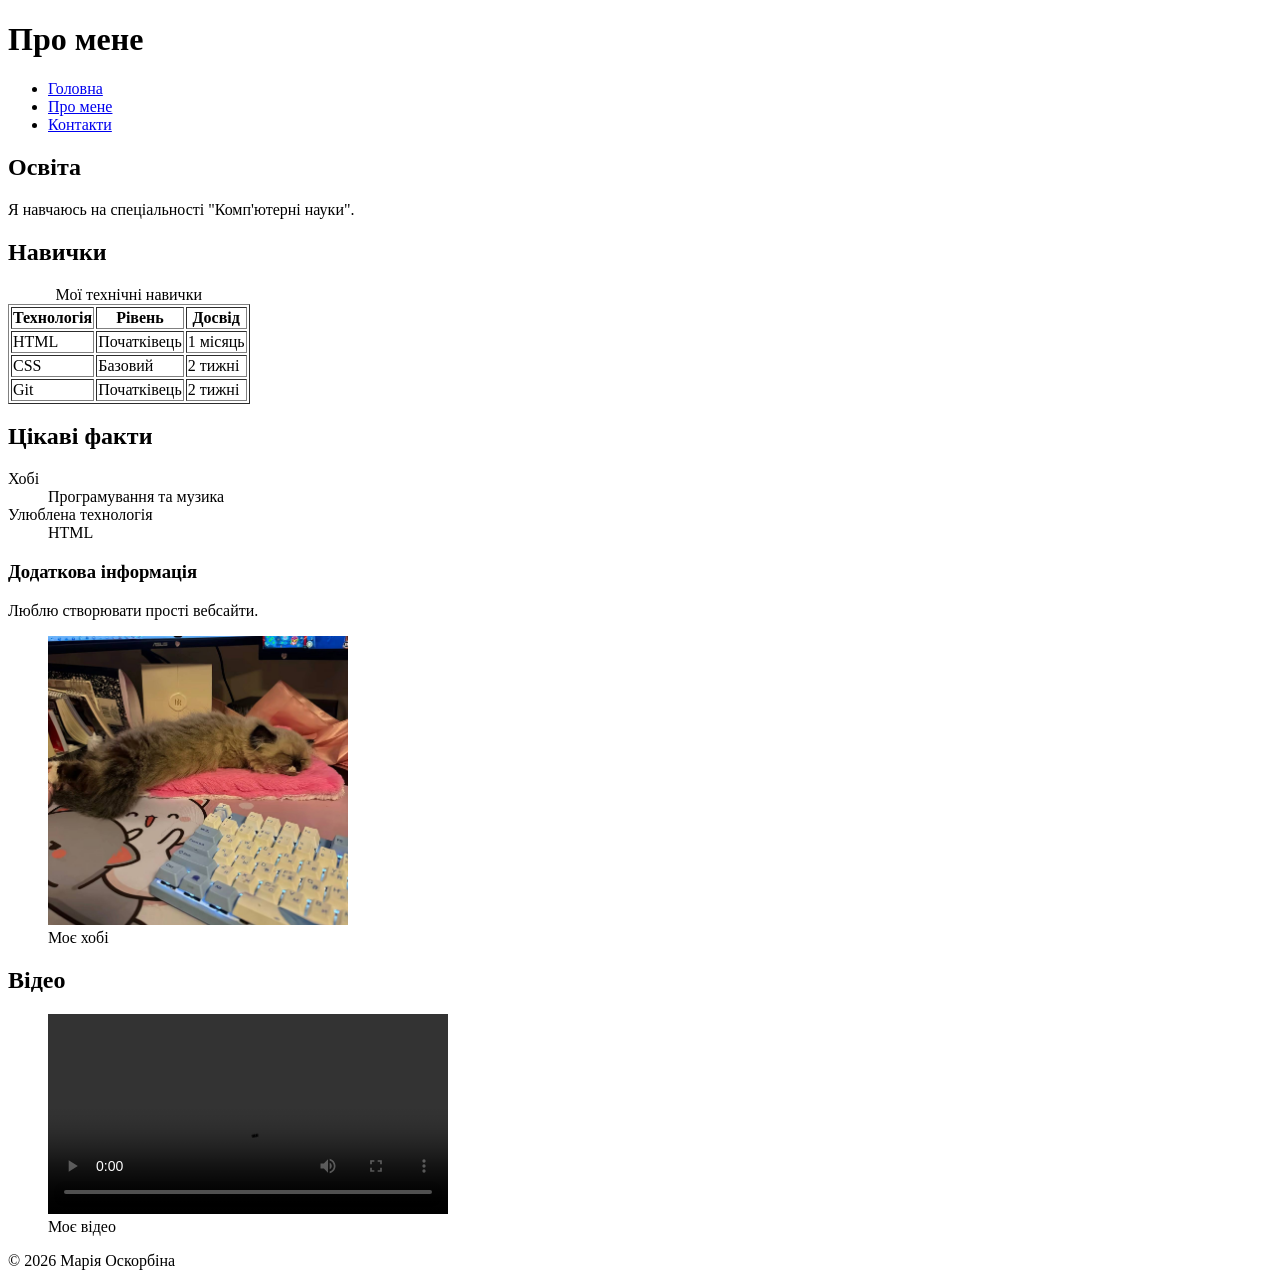
==== about.html @ 09292b3b "init: initialize project" ====
<!DOCTYPE html>
<html lang="uk">

<head>
    <meta charset="UTF-8">

    <meta
            name="viewport"
            content="width=device-width, initial-scale=1.0"
    >

    <meta
            name="description"
            content="Інформація про мене"
    >

    <meta
            name="author"
            content="Твоє ім'я"
    >

    <title>
        Про мене — Портфоліо
    </title>
</head>

<body>

<header>

    <h1>
        Про мене
    </h1>

    <nav>

        <ul>

            <li>
                <a href="index.html">
                    Головна
                </a>
            </li>

            <li>
                <a href="about.html">
                    Про мене
                </a>
            </li>

            <li>
                <a href="contacts.html">
                    Контакти
                </a>
            </li>

        </ul>

    </nav>

</header>

<main>

    <section>

        <h2>
            Освіта
        </h2>

        <p>
            Я навчаюсь на спеціальності
            "Комп'ютерні науки".
        </p>

    </section>

    <section>

        <h2>
            Навички
        </h2>

        <table border="1">

            <caption>
                Мої технічні навички
            </caption>

            <thead>

            <tr>

                <th>
                    Технологія
                </th>

                <th>
                    Рівень
                </th>

                <th>
                    Досвід
                </th>

            </tr>

            </thead>

            <tbody>

            <tr>

                <td>
                    HTML
                </td>

                <td>
                    Початківець
                </td>

                <td>
                    1 місяць
                </td>

            </tr>

            <tr>

                <td>
                    CSS
                </td>

                <td>
                    Базовий
                </td>

                <td>
                    2 тижні
                </td>

            </tr>

            <tr>

                <td>
                    Git
                </td>

                <td>
                    Початківець
                </td>

                <td>
                    2 тижні
                </td>

            </tr>

            </tbody>

        </table>

    </section>

    <section>

        <h2>
            Цікаві факти
        </h2>

        <dl>

            <dt>
                Хобі
            </dt>

            <dd>
                Програмування та музика
            </dd>

            <dt>
                Улюблена технологія
            </dt>

            <dd>
                HTML
            </dd>

        </dl>

    </section>

    <aside>

        <h3>
            Додаткова інформація
        </h3>

        <p>
            Люблю створювати прості вебсайти.
        </p>

    </aside>

    <figure>

        <img
                src="images/hobby.jpg"
                alt="Моє хобі"
                width="300"
        >

        <figcaption>
            Моє хобі
        </figcaption>

    </figure>

    <section>

        <h2>
            Відео
        </h2>

        <figure>

            <video
                    controls
                    width="400"
            >

                <source
                        src="video/intro.mp4"
                        type="video/mp4"
                >

                Ваш браузер не підтримує відео.

            </video>

            <figcaption>
                Моє відео
            </figcaption>

        </figure>

    </section>

</main>

<footer>

    <p>
        &copy; 2026 Марія Оскорбіна
    </p>

</footer>

</body>

</html>
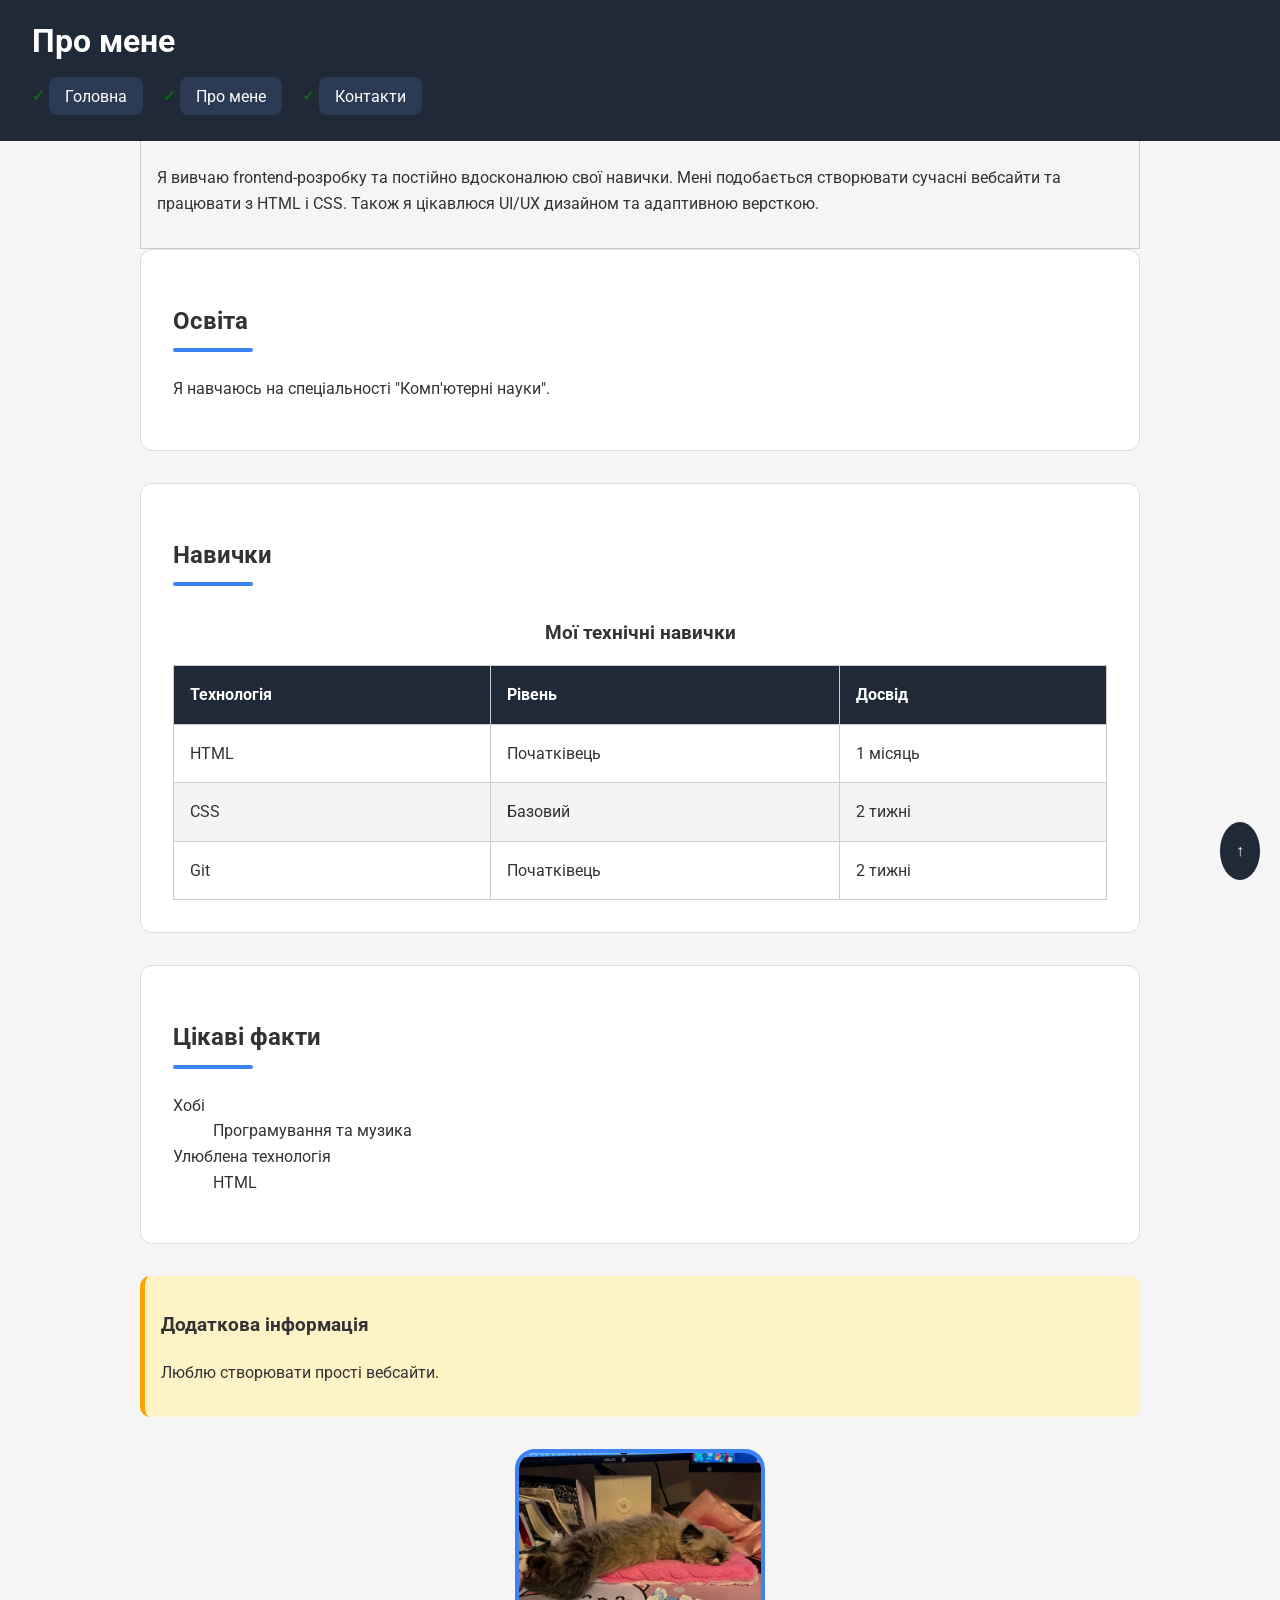
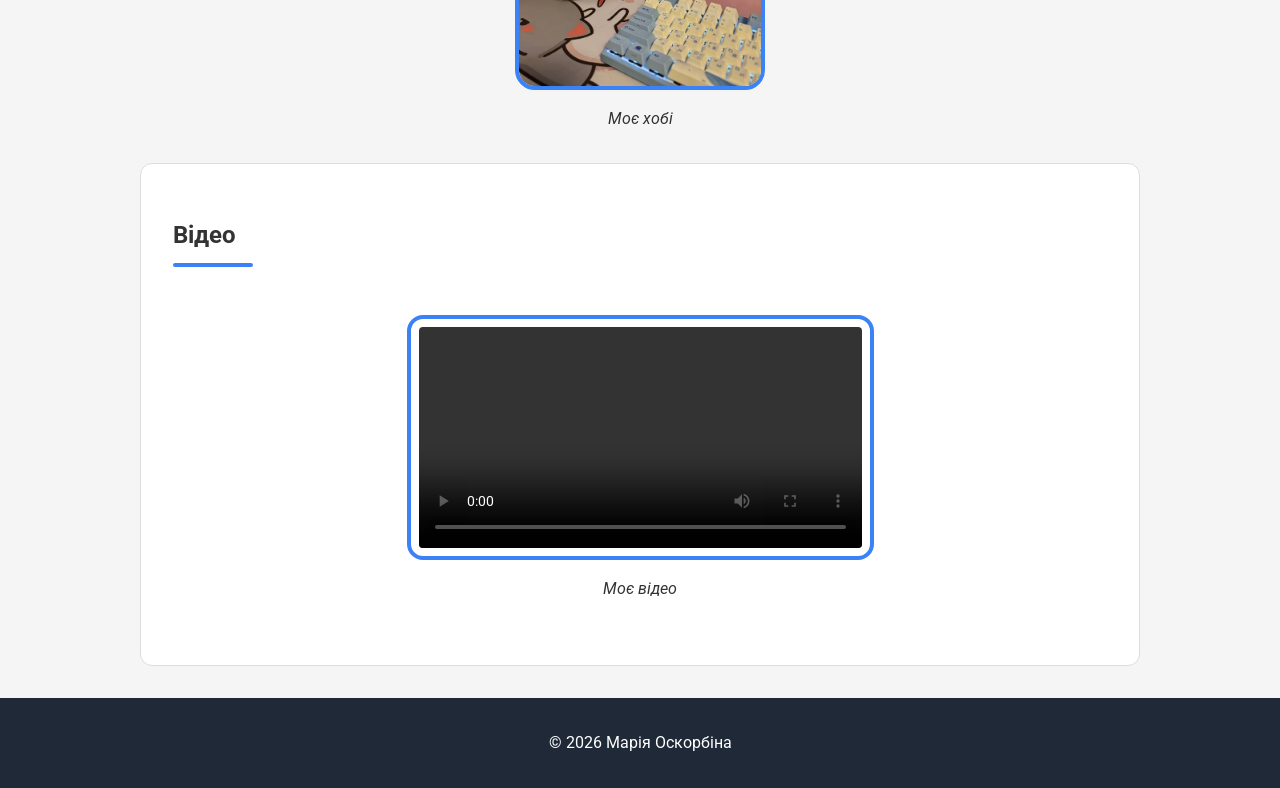
==== commit 6cce89f5: "feat: style multimedia elements" ====
--- a/about.html
+++ b/about.html
@@ -2,6 +2,7 @@
 <html lang="uk">
 
 <head>
+    <link rel="stylesheet" href="styles.css">
     <meta charset="UTF-8">
 
     <meta
@@ -61,6 +62,13 @@
 </header>
 
 <main>
+    <div class="scroll-box">
+        <p>
+            Я вивчаю frontend-розробку та постійно вдосконалюю свої навички.
+            Мені подобається створювати сучасні вебсайти та працювати з HTML і CSS.
+            Також я цікавлюся UI/UX дизайном та адаптивною версткою.
+        </p>
+    </div>
 
     <section>
 
@@ -256,7 +264,7 @@
     </p>
 
 </footer>
-
+<a href="#" class="back-to-top">↑</a>
 </body>
 
 </html>
--- a/styles.css
+++ b/styles.css
@@ -0,0 +1,331 @@
+/* ===== Google Fonts ===== */
+@import url('https://fonts.googleapis.com/css2?family=Roboto:wght@300;400;500;700&display=swap');
+
+/* ===== Загальні стилі ===== */
+
+*,
+*::before,
+*::after {
+    box-sizing: border-box;
+}
+
+body {
+    margin: 0;
+    padding: 0;
+    font-family: 'Roboto', Arial, sans-serif;
+    background-color: #f5f5f5;
+    color: rgb(51, 51, 51);
+    line-height: 1.6;
+    font-size: 1rem;
+    padding-top: 100px;
+}
+
+/* ===== Хедер та навігація ===== */
+
+header {
+    background-color: #1f2937;
+    color: white;
+    padding: 1rem 2rem;
+    position: fixed;
+    top: 0;
+    width: 100%;
+    z-index: 1000;
+}
+
+header h1 {
+    margin: 0;
+}
+
+nav ul {
+    list-style: none;
+    padding: 0;
+    margin-top: 1rem;
+}
+
+nav ul li {
+    display: inline-block;
+    margin-right: 1rem;
+}
+
+nav ul li a:link {
+    color: white;
+    text-decoration: none;
+    background-color: hsl(217, 33%, 25%);
+    padding: 0.6rem 1rem;
+    border-radius: 8px;
+    transition: 0.3s;
+}
+
+nav ul li a:visited {
+    color: #d1d5db;
+}
+
+nav ul li a:hover {
+    background-color: #3b82f6;
+}
+
+nav ul li a:active {
+    background-color: #1d4ed8;
+}
+
+nav ul li a:focus {
+    outline: 2px solid yellow;
+}
+
+/* ===== Основний контент ===== */
+
+main {
+    width: 90%;
+    max-width: 1000px;
+    margin: 2rem auto;
+}
+
+section {
+    background-color: white;
+    padding: 2rem;
+    margin-bottom: 2rem;
+    border-radius: 12px;
+    border: 1px solid #ddd;
+}
+
+h2 {
+    position: relative;
+    margin-bottom: 1.5rem;
+}
+
+h2::after {
+    content: "";
+    display: block;
+    width: 80px;
+    height: 4px;
+    background-color: #3b82f6;
+    margin-top: 0.5rem;
+    border-radius: 2px;
+}
+
+p {
+    margin-bottom: 1rem;
+}
+
+/* ===== Зображення ===== */
+
+figure {
+    margin: 2rem 0;
+    text-align: center;
+    position: relative;
+}
+
+img {
+    width: 250px;
+    max-width: 100%;
+    border-radius: 20px;
+    border: 4px solid #3b82f6;
+    overflow: hidden;
+}
+
+figcaption {
+    margin-top: 0.5rem;
+    font-style: italic;
+}
+
+/* ===== Relative + Absolute ===== */
+
+.image-badge {
+    position: absolute;
+    top: 10px;
+    right: 10px;
+    background-color: crimson;
+    color: white;
+    padding: 0.5rem;
+    border-radius: 50%;
+    font-size: 0.8rem;
+}
+
+/* ===== Таблиця ===== */
+
+table {
+    width: 100%;
+    border-collapse: collapse;
+    margin-top: 2rem;
+}
+
+caption {
+    font-size: 1.2rem;
+    margin-bottom: 1rem;
+    font-weight: bold;
+}
+
+th,
+td {
+    border: 1px solid #ccc;
+    padding: 1rem;
+    text-align: left;
+}
+
+th {
+    background-color: #1f2937;
+    color: white;
+}
+
+tbody tr:nth-child(even) {
+    background-color: #f3f4f6;
+}
+
+tbody tr:hover {
+    background-color: #dbeafe;
+}
+
+/* ===== Списки ===== */
+
+ul li::before {
+    content: "✓ ";
+    color: green;
+}
+
+/* ===== Quote ===== */
+
+blockquote {
+    background-color: #e0f2fe;
+    border-left: 5px solid #0284c7;
+    padding: 1rem;
+    margin: 2rem 0;
+    font-style: italic;
+    position: relative;
+}
+
+blockquote::before {
+    content: "“";
+    font-size: 3rem;
+    position: absolute;
+    left: 10px;
+    top: -10px;
+    color: #0284c7;
+}
+
+/* ===== Форма ===== */
+
+form {
+    background-color: white;
+    padding: 2rem;
+    border-radius: 12px;
+    border: 1px solid #ddd;
+}
+
+fieldset {
+    margin-bottom: 1.5rem;
+    border: 2px solid #3b82f6;
+    padding: 1rem;
+    border-radius: 10px;
+}
+
+legend {
+    font-weight: bold;
+}
+
+label {
+    display: block;
+    margin-top: 1rem;
+    margin-bottom: 0.5rem;
+}
+
+input[type="text"],
+input[type="email"],
+select,
+textarea {
+    width: 100%;
+    padding: 0.8rem;
+    border: 1px solid #ccc;
+    border-radius: 8px;
+}
+
+input[type="text"]:focus,
+input[type="email"]:focus,
+textarea:focus,
+select:focus {
+    outline: none;
+    border-color: #3b82f6;
+    box-shadow: 0 0 5px rgba(59, 130, 246, 0.5);
+}
+
+input[type="radio"],
+input[type="checkbox"] {
+    margin-right: 0.5rem;
+}
+
+button {
+    background-color: #3b82f6;
+    color: white;
+    padding: 1rem 2rem;
+    border: none;
+    border-radius: 10px;
+    cursor: pointer;
+    margin-top: 1rem;
+    transition: 0.3s;
+}
+
+button:hover {
+    background-color: #2563eb;
+}
+
+button:active {
+    background-color: #1d4ed8;
+}
+
+/* ===== Aside ===== */
+
+aside {
+    background-color: #fef3c7;
+    padding: 1rem;
+    border-left: 5px solid orange;
+    margin-top: 2rem;
+    border-radius: 10px;
+}
+
+/* ===== Overflow ===== */
+
+.scroll-box {
+    max-height: 150px;
+    overflow-y: auto;
+    padding: 1rem;
+    border: 1px solid #ccc;
+    margin-top: 1rem;
+}
+
+/* ===== Відео та аудіо ===== */
+
+video,
+audio {
+    width: 50%;
+    margin-top: 1rem;
+    border: 4px solid #3b82f6;
+    border-radius: 16px;
+    padding: 0.5rem;
+    background-color: #ffffff;
+}
+/* ===== Кнопка нагору ===== */
+
+.back-to-top {
+    position: fixed;
+    bottom: 20px;
+    right: 20px;
+    background-color: #1f2937;
+    color: white;
+    padding: 1rem;
+    border-radius: 50%;
+    text-decoration: none;
+    z-index: 1000;
+}
+
+.back-to-top:hover {
+    background-color: #3b82f6;
+}
+
+/* ===== Футер ===== */
+
+footer {
+    background-color: #1f2937;
+    color: white;
+    text-align: center;
+    padding: 1rem;
+    margin-top: 2rem;
+}
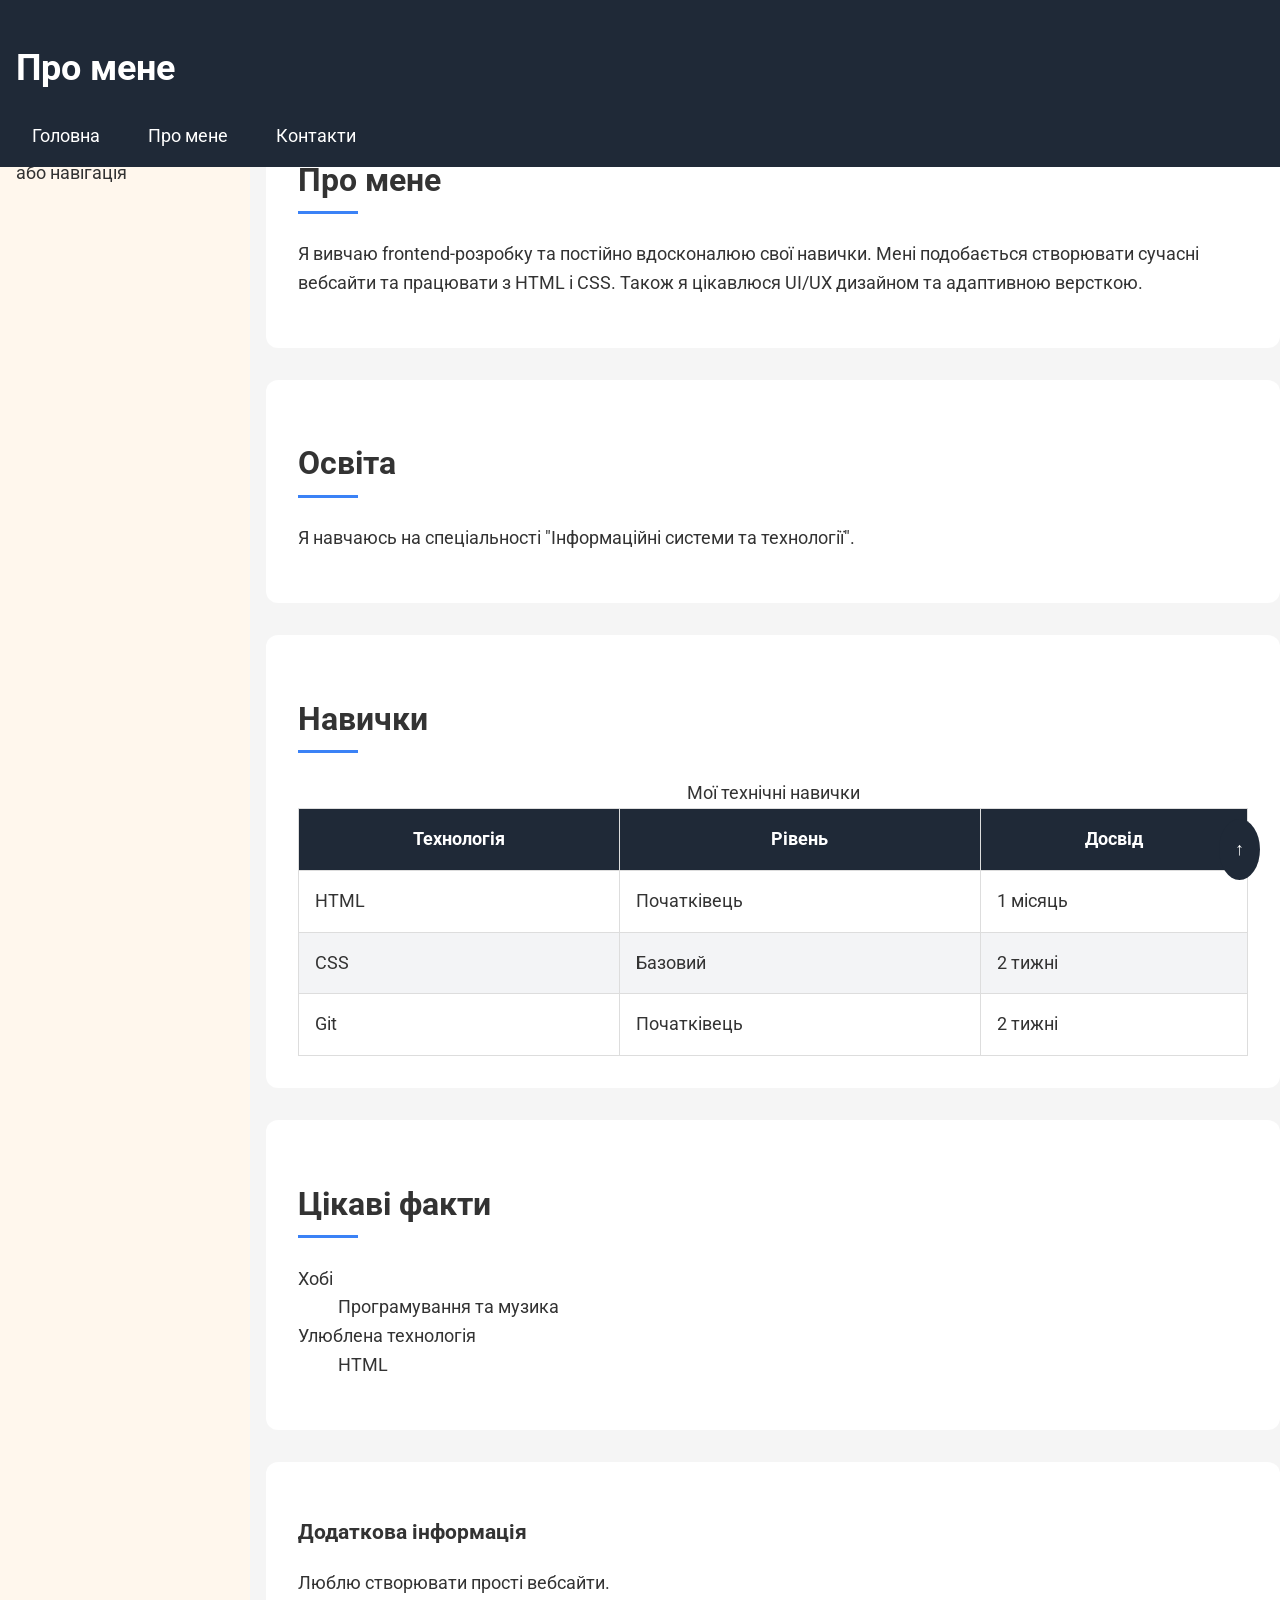
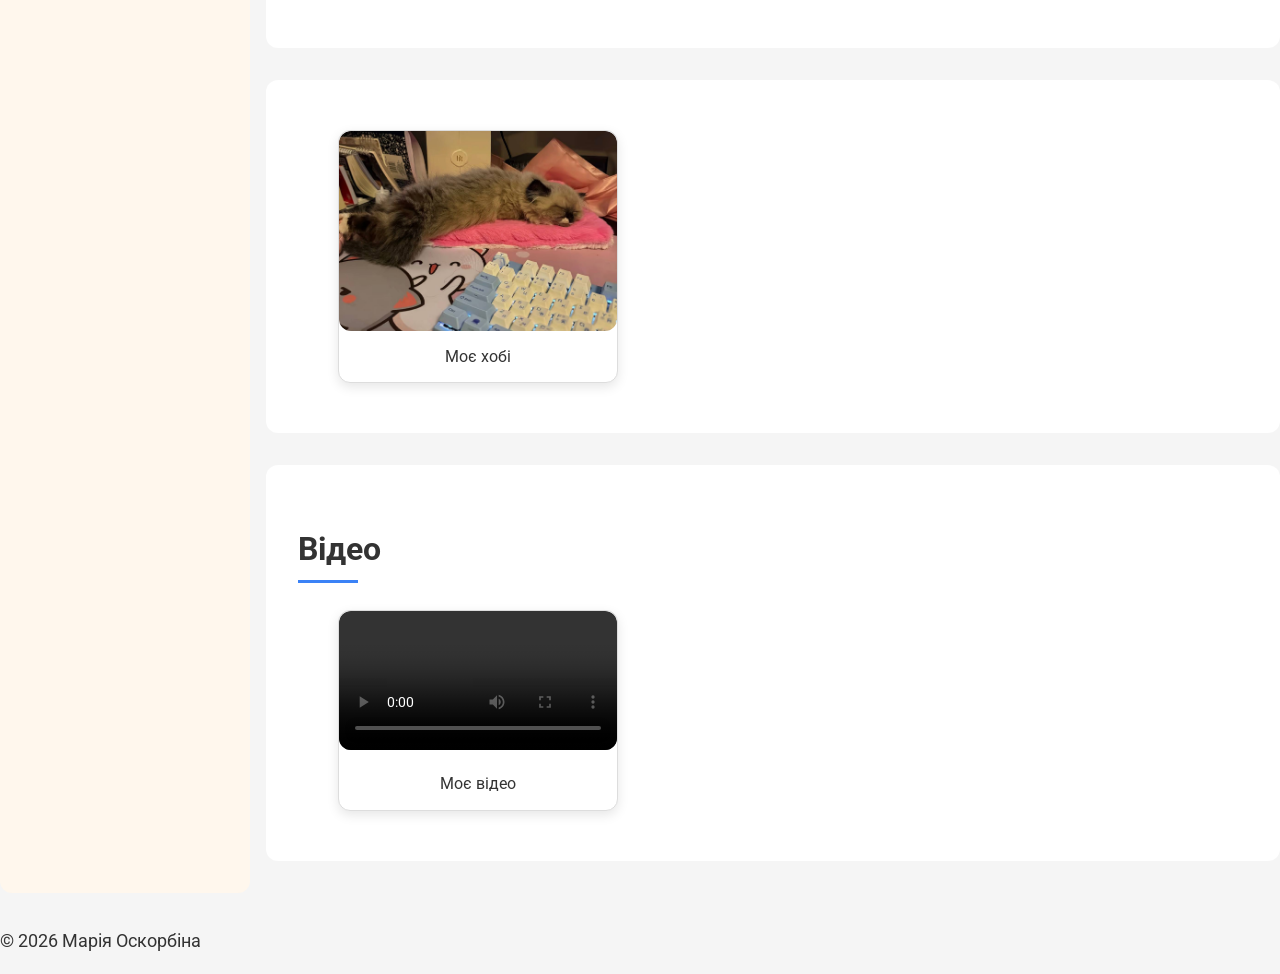
==== commit 00439ec5: "feat: lab 3 responsive layout" ====
--- a/about.html
+++ b/about.html
@@ -3,268 +3,171 @@
 
 <head>
     <link rel="stylesheet" href="styles.css">
+
     <meta charset="UTF-8">
+    <meta name="viewport" content="width=device-width, initial-scale=1.0">
 
-    <meta
-            name="viewport"
-            content="width=device-width, initial-scale=1.0"
-    >
+    <meta name="description" content="Інформація про мене">
+    <meta name="author" content="Марія Оскорбіна">
 
-    <meta
-            name="description"
-            content="Інформація про мене"
-    >
-
-    <meta
-            name="author"
-            content="Твоє ім'я"
-    >
-
-    <title>
-        Про мене — Портфоліо
-    </title>
+    <title>Про мене — Портфоліо</title>
 </head>
 
 <body>
 
-<header>
+<div class="page">
 
-    <h1>
-        Про мене
-    </h1>
+    <header class="header">
 
-    <nav>
+        <h1>Про мене</h1>
 
-        <ul>
+        <nav class="nav">
 
-            <li>
-                <a href="index.html">
-                    Головна
-                </a>
-            </li>
+            <input type="checkbox" id="menu-toggle" class="menu-toggle">
 
-            <li>
-                <a href="about.html">
-                    Про мене
-                </a>
-            </li>
+            <label for="menu-toggle" class="hamburger">
+                <span></span>
+                <span></span>
+                <span></span>
+            </label>
 
-            <li>
-                <a href="contacts.html">
-                    Контакти
-                </a>
-            </li>
+            <ul class="nav-list">
+                <li><a class="nav-link" href="index.html">Головна</a></li>
+                <li><a class="nav-link" href="about.html">Про мене</a></li>
+                <li><a class="nav-link" href="contacts.html">Контакти</a></li>
+            </ul>
 
-        </ul>
+        </nav>
 
-    </nav>
+    </header>
 
-</header>
+    <main class="content">
 
-<main>
-    <div class="scroll-box">
-        <p>
-            Я вивчаю frontend-розробку та постійно вдосконалюю свої навички.
-            Мені подобається створювати сучасні вебсайти та працювати з HTML і CSS.
-            Також я цікавлюся UI/UX дизайном та адаптивною версткою.
-        </p>
-    </div>
+        <section class="section">
 
-    <section>
+            <h2>Про мене</h2>
 
-        <h2>
-            Освіта
-        </h2>
+            <div class="scroll-box">
+                <p>
+                    Я вивчаю frontend-розробку та постійно вдосконалюю свої навички.
+                    Мені подобається створювати сучасні вебсайти та працювати з HTML і CSS.
+                    Також я цікавлюся UI/UX дизайном та адаптивною версткою.
+                </p>
+            </div>
 
-        <p>
-            Я навчаюсь на спеціальності
-            "Комп'ютерні науки".
-        </p>
+        </section>
 
-    </section>
+        <section class="section">
 
-    <section>
+            <h2>Освіта</h2>
 
-        <h2>
-            Навички
-        </h2>
+            <p>Я навчаюсь на спеціальності "Інформаційні системи та технології".</p>
 
-        <table border="1">
+        </section>
 
-            <caption>
-                Мої технічні навички
-            </caption>
+        <section class="section">
 
-            <thead>
+            <h2>Навички</h2>
 
-            <tr>
+            <table class="table">
 
-                <th>
-                    Технологія
-                </th>
+                <caption>Мої технічні навички</caption>
 
-                <th>
-                    Рівень
-                </th>
+                <thead>
+                <tr>
+                    <th>Технологія</th>
+                    <th>Рівень</th>
+                    <th>Досвід</th>
+                </tr>
+                </thead>
 
-                <th>
-                    Досвід
-                </th>
+                <tbody>
+                <tr>
+                    <td>HTML</td>
+                    <td>Початківець</td>
+                    <td>1 місяць</td>
+                </tr>
 
-            </tr>
+                <tr>
+                    <td>CSS</td>
+                    <td>Базовий</td>
+                    <td>2 тижні</td>
+                </tr>
 
-            </thead>
+                <tr>
+                    <td>Git</td>
+                    <td>Початківець</td>
+                    <td>2 тижні</td>
+                </tr>
+                </tbody>
 
-            <tbody>
+            </table>
 
-            <tr>
+        </section>
 
-                <td>
-                    HTML
-                </td>
+        <section class="section">
 
-                <td>
-                    Початківець
-                </td>
+            <h2>Цікаві факти</h2>
 
-                <td>
-                    1 місяць
-                </td>
+            <dl>
+                <dt>Хобі</dt>
+                <dd>Програмування та музика</dd>
 
-            </tr>
+                <dt>Улюблена технологія</dt>
+                <dd>HTML</dd>
+            </dl>
 
-            <tr>
+        </section>
 
-                <td>
-                    CSS
-                </td>
+        <section class="section">
 
-                <td>
-                    Базовий
-                </td>
+            <aside class="aside">
+                <h3>Додаткова інформація</h3>
+                <p>Люблю створювати прості вебсайти.</p>
+            </aside>
 
-                <td>
-                    2 тижні
-                </td>
+        </section>
 
-            </tr>
+        <section class="section">
 
-            <tr>
+            <figure class="card">
+                <img src="images/hobby.jpg" alt="Моє хобі">
+                <figcaption>Моє хобі</figcaption>
+            </figure>
 
-                <td>
-                    Git
-                </td>
+        </section>
 
-                <td>
-                    Початківець
-                </td>
+        <section class="section">
 
-                <td>
-                    2 тижні
-                </td>
+            <h2>Відео</h2>
 
-            </tr>
+            <figure class="card video-card">
 
-            </tbody>
+                <video controls width="400">
+                    <source src="video/intro.mp4" type="video/mp4">
+                    Ваш браузер не підтримує відео.
+                </video>
 
-        </table>
+                <figcaption>Моє відео</figcaption>
 
-    </section>
+            </figure>
 
-    <section>
+        </section>
 
-        <h2>
-            Цікаві факти
-        </h2>
+    </main>
 
-        <dl>
-
-            <dt>
-                Хобі
-            </dt>
-
-            <dd>
-                Програмування та музика
-            </dd>
-
-            <dt>
-                Улюблена технологія
-            </dt>
-
-            <dd>
-                HTML
-            </dd>
-
-        </dl>
-
-    </section>
-
-    <aside>
-
-        <h3>
-            Додаткова інформація
-        </h3>
-
-        <p>
-            Люблю створювати прості вебсайти.
-        </p>
-
+    <aside class="sidebar">
+        <p>Sidebar: додаткові блоки або навігація</p>
     </aside>
 
-    <figure>
+    <footer class="footer">
+        <p>&copy; 2026 Марія Оскорбіна</p>
+    </footer>
 
-        <img
-                src="images/hobby.jpg"
-                alt="Моє хобі"
-                width="300"
-        >
+    <a href="#" class="back-to-top">↑</a>
 
-        <figcaption>
-            Моє хобі
-        </figcaption>
+</div>
 
-    </figure>
-
-    <section>
-
-        <h2>
-            Відео
-        </h2>
-
-        <figure>
-
-            <video
-                    controls
-                    width="400"
-            >
-
-                <source
-                        src="video/intro.mp4"
-                        type="video/mp4"
-                >
-
-                Ваш браузер не підтримує відео.
-
-            </video>
-
-            <figcaption>
-                Моє відео
-            </figcaption>
-
-        </figure>
-
-    </section>
-
-</main>
-
-<footer>
-
-    <p>
-        &copy; 2026 Марія Оскорбіна
-    </p>
-
-</footer>
-<a href="#" class="back-to-top">↑</a>
 </body>
 
 </html>
--- a/styles.css
+++ b/styles.css
@@ -1,7 +1,25 @@
-/* ===== Google Fonts ===== */
 @import url('https://fonts.googleapis.com/css2?family=Roboto:wght@300;400;500;700&display=swap');
 
-/* ===== Загальні стилі ===== */
+/* ===== CSS VARIABLES ===== */
+
+:root {
+    --color-primary: #3b82f6;
+    --color-secondary: #2563eb;
+    --color-bg: #f5f5f5;
+    --color-text: #333;
+    --color-accent: #e74c3c;
+
+    --font-main: 'Roboto', Arial, sans-serif;
+
+    --spacing-sm: 0.5rem;
+    --spacing-md: 1rem;
+    --spacing-lg: 2rem;
+
+    --radius: 12px;
+    --transition: 0.3s;
+}
+
+/* ===== RESET ===== */
 
 *,
 *::before,
@@ -11,321 +29,269 @@
 
 body {
     margin: 0;
-    padding: 0;
-    font-family: 'Roboto', Arial, sans-serif;
-    background-color: #f5f5f5;
-    color: rgb(51, 51, 51);
+    font-family: var(--font-main);
+    background: var(--color-bg);
+    color: var(--color-text);
     line-height: 1.6;
-    font-size: 1rem;
-    padding-top: 100px;
-}
-
-/* ===== Хедер та навігація ===== */
-
-header {
-    background-color: #1f2937;
-    color: white;
-    padding: 1rem 2rem;
+    font-size: clamp(0.95rem, 1.5vw, 1.125rem);
+    padding-top: 80px;
+}
+
+/* ===== GRID LAYOUT ===== */
+
+.page {
+    display: grid;
+    grid-template-areas:
+        "header"
+        "content"
+        "sidebar"
+        "footer";
+    grid-template-columns: 1fr;
+    gap: var(--spacing-md);
+    min-height: 100vh;
+}
+
+.header { grid-area: header; }
+.content { grid-area: content; }
+.sidebar { grid-area: sidebar; }
+.footer { grid-area: footer; }
+
+/* DESKTOP GRID */
+@media (min-width: 1024px) {
+    .page {
+        grid-template-areas:
+            "header header"
+            "sidebar content"
+            "footer footer";
+        grid-template-columns: 250px 1fr;
+    }
+}
+
+/* ===== HEADER + FLEX NAV ===== */
+
+.header {
     position: fixed;
     top: 0;
     width: 100%;
+    background: #1f2937;
+    color: white;
+    padding: var(--spacing-md);
     z-index: 1000;
 }
 
-header h1 {
+.nav {
+    display: flex;
+    justify-content: space-between;
+    align-items: center;
+}
+
+.nav-list {
+    list-style: none;
+    display: flex;
+    gap: var(--spacing-md);
     margin: 0;
-}
-
-nav ul {
-    list-style: none;
     padding: 0;
-    margin-top: 1rem;
-}
-
-nav ul li {
-    display: inline-block;
-    margin-right: 1rem;
-}
-
-nav ul li a:link {
+}
+
+.nav-link {
     color: white;
     text-decoration: none;
-    background-color: hsl(217, 33%, 25%);
-    padding: 0.6rem 1rem;
-    border-radius: 8px;
-    transition: 0.3s;
-}
-
-nav ul li a:visited {
-    color: #d1d5db;
-}
-
-nav ul li a:hover {
-    background-color: #3b82f6;
-}
-
-nav ul li a:active {
-    background-color: #1d4ed8;
-}
-
-nav ul li a:focus {
-    outline: 2px solid yellow;
-}
-
-/* ===== Основний контент ===== */
-
-main {
-    width: 90%;
-    max-width: 1000px;
-    margin: 2rem auto;
-}
-
-section {
-    background-color: white;
-    padding: 2rem;
-    margin-bottom: 2rem;
-    border-radius: 12px;
-    border: 1px solid #ddd;
+    padding: 0.5rem 1rem;
+    border-bottom: 2px solid transparent;
+    transition: var(--transition);
+}
+
+.nav-link:hover {
+    color: var(--color-primary);
+    border-bottom-color: var(--color-primary);
+}
+
+/* ===== HAMBURGER ===== */
+
+.menu-toggle {
+    display: none;
+}
+
+.hamburger {
+    display: none;
+    flex-direction: column;
+    gap: 5px;
+    cursor: pointer;
+}
+
+.hamburger span {
+    width: 25px;
+    height: 3px;
+    background: white;
+}
+
+/* mobile menu */
+@media (max-width: 768px) {
+
+    .hamburger {
+        display: flex;
+    }
+
+    .nav-list {
+        display: none;
+        flex-direction: column;
+        background: #1f2937;
+        position: absolute;
+        top: 70px;
+        right: 10px;
+        padding: 1rem;
+        border-radius: 10px;
+    }
+
+    .menu-toggle:checked ~ .nav-list {
+        display: flex;
+    }
+}
+
+/* ===== SECTIONS ===== */
+
+.section {
+    background: white;
+    padding: var(--spacing-lg);
+    border-radius: var(--radius);
+    margin-bottom: var(--spacing-lg);
+    animation: fadeIn 0.5s ease;
 }
 
 h2 {
+    font-size: clamp(1.2rem, 2.5vw, 2rem);
     position: relative;
-    margin-bottom: 1.5rem;
 }
 
 h2::after {
     content: "";
+    width: 60px;
+    height: 3px;
+    background: var(--color-primary);
     display: block;
-    width: 80px;
-    height: 4px;
-    background-color: #3b82f6;
-    margin-top: 0.5rem;
-    border-radius: 2px;
-}
-
-p {
-    margin-bottom: 1rem;
-}
-
-/* ===== Зображення ===== */
-
-figure {
-    margin: 2rem 0;
+    margin-top: 5px;
+}
+
+/* ===== CARDS GRID ===== */
+
+.card {
+    width: 280px;
+    border: 1px solid #ddd;
+    border-radius: 12px;
+    overflow: hidden;
+    background: #fff;
     text-align: center;
-    position: relative;
-}
-
-img {
-    width: 250px;
-    max-width: 100%;
-    border-radius: 20px;
-    border: 4px solid #3b82f6;
-    overflow: hidden;
-}
-
-figcaption {
-    margin-top: 0.5rem;
-    font-style: italic;
-}
-
-/* ===== Relative + Absolute ===== */
-
-.image-badge {
-    position: absolute;
-    top: 10px;
-    right: 10px;
-    background-color: crimson;
-    color: white;
-    padding: 0.5rem;
-    border-radius: 50%;
-    font-size: 0.8rem;
-}
-
-/* ===== Таблиця ===== */
+    box-shadow: 0 4px 12px rgba(0,0,0,0.1);
+    transition: transform 0.3s ease, box-shadow 0.3s ease;
+}
+
+.card:hover {
+    transform: translateY(-5px);
+    box-shadow: 0 8px 20px rgba(0,0,0,0.15);
+}
+
+.card img {
+    width: 100%;
+    height: 200px;      /* ФІКСОВАНА ВИСОТА */
+    object-fit: cover;  /* обрізає красиво без деформації */
+    display: block;
+}
+
+.card figcaption {
+    padding: 0.8rem;
+    font-size: 1rem;
+}
+
+/* ===== TABLE ===== */
 
 table {
     width: 100%;
     border-collapse: collapse;
-    margin-top: 2rem;
-}
-
-caption {
-    font-size: 1.2rem;
-    margin-bottom: 1rem;
-    font-weight: bold;
-}
-
-th,
-td {
+}
+
+th, td {
+    padding: var(--spacing-md);
+    border: 1px solid #ddd;
+}
+
+th {
+    background: #1f2937;
+    color: white;
+}
+
+tbody tr:nth-child(even) {
+    background: #f3f4f6;
+}
+
+/* ===== FORM ===== */
+
+input, select, textarea {
+    width: 100%;
+    padding: 0.7rem;
+    border-radius: 8px;
     border: 1px solid #ccc;
-    padding: 1rem;
-    text-align: left;
-}
-
-th {
-    background-color: #1f2937;
-    color: white;
-}
-
-tbody tr:nth-child(even) {
-    background-color: #f3f4f6;
-}
-
-tbody tr:hover {
-    background-color: #dbeafe;
-}
-
-/* ===== Списки ===== */
-
-ul li::before {
-    content: "✓ ";
-    color: green;
-}
-
-/* ===== Quote ===== */
-
-blockquote {
-    background-color: #e0f2fe;
-    border-left: 5px solid #0284c7;
-    padding: 1rem;
-    margin: 2rem 0;
-    font-style: italic;
-    position: relative;
-}
-
-blockquote::before {
-    content: "“";
-    font-size: 3rem;
-    position: absolute;
-    left: 10px;
-    top: -10px;
-    color: #0284c7;
-}
-
-/* ===== Форма ===== */
-
-form {
-    background-color: white;
-    padding: 2rem;
-    border-radius: 12px;
-    border: 1px solid #ddd;
-}
-
-fieldset {
-    margin-bottom: 1.5rem;
-    border: 2px solid #3b82f6;
-    padding: 1rem;
-    border-radius: 10px;
-}
-
-legend {
-    font-weight: bold;
-}
-
-label {
-    display: block;
-    margin-top: 1rem;
-    margin-bottom: 0.5rem;
-}
-
-input[type="text"],
-input[type="email"],
-select,
-textarea {
-    width: 100%;
-    padding: 0.8rem;
-    border: 1px solid #ccc;
-    border-radius: 8px;
-}
-
-input[type="text"]:focus,
-input[type="email"]:focus,
+}
+
+input:focus,
 textarea:focus,
 select:focus {
     outline: none;
-    border-color: #3b82f6;
-    box-shadow: 0 0 5px rgba(59, 130, 246, 0.5);
-}
-
-input[type="radio"],
-input[type="checkbox"] {
-    margin-right: 0.5rem;
+    border-color: var(--color-primary);
+    box-shadow: 0 0 5px rgba(59,130,246,0.4);
 }
 
 button {
-    background-color: #3b82f6;
+    background: var(--color-primary);
     color: white;
     padding: 1rem 2rem;
     border: none;
     border-radius: 10px;
     cursor: pointer;
-    margin-top: 1rem;
-    transition: 0.3s;
+    transition: var(--transition);
 }
 
 button:hover {
-    background-color: #2563eb;
-}
-
-button:active {
-    background-color: #1d4ed8;
-}
-
-/* ===== Aside ===== */
-
-aside {
-    background-color: #fef3c7;
-    padding: 1rem;
-    border-left: 5px solid orange;
-    margin-top: 2rem;
-    border-radius: 10px;
-}
-
-/* ===== Overflow ===== */
-
-.scroll-box {
-    max-height: 150px;
-    overflow-y: auto;
-    padding: 1rem;
-    border: 1px solid #ccc;
-    margin-top: 1rem;
-}
-
-/* ===== Відео та аудіо ===== */
-
-video,
-audio {
-    width: 50%;
-    margin-top: 1rem;
-    border: 4px solid #3b82f6;
-    border-radius: 16px;
-    padding: 0.5rem;
-    background-color: #ffffff;
-}
-/* ===== Кнопка нагору ===== */
+    background: var(--color-secondary);
+}
+
+/* ===== SIDEBAR ===== */
+
+.sidebar {
+    background: #fff7ed;
+    padding: var(--spacing-md);
+    border-radius: var(--radius);
+}
+
+/* ===== MEDIA ===== */
+
+img, video {
+    max-width: 100%;
+    height: auto;
+    border-radius: var(--radius);
+}
+
+/* ===== BACK TO TOP ===== */
 
 .back-to-top {
     position: fixed;
     bottom: 20px;
     right: 20px;
-    background-color: #1f2937;
+    background: #1f2937;
     color: white;
     padding: 1rem;
     border-radius: 50%;
     text-decoration: none;
-    z-index: 1000;
-}
-
-.back-to-top:hover {
-    background-color: #3b82f6;
-}
-
-/* ===== Футер ===== */
-
-footer {
-    background-color: #1f2937;
-    color: white;
-    text-align: center;
-    padding: 1rem;
-    margin-top: 2rem;
+}
+
+/* ===== ANIMATION ===== */
+
+@keyframes fadeIn {
+    from {
+        opacity: 0;
+        transform: translateY(20px);
+    }
+    to {
+        opacity: 1;
+        transform: translateY(0);
+    }
 }
